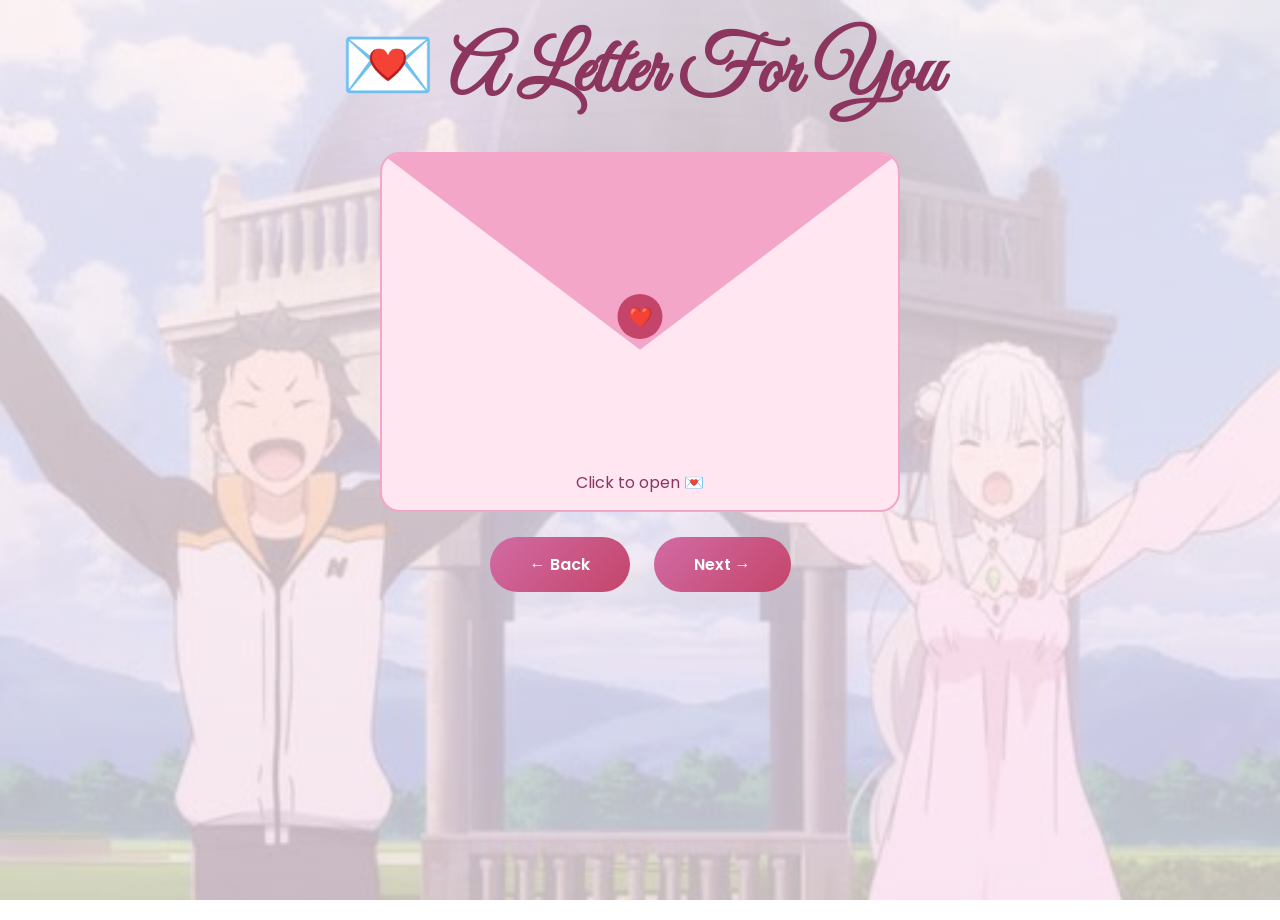
==== page4.html @ 2b9e9f4b "Add files via upload" ====
<!DOCTYPE html>
<html>
<head>
<title>Love Letter</title>
<link rel="stylesheet" href="style.css">
</head>
<body>

<div class="letter">

<h1>💌 A Letter For You</h1>

<!-- ENVELOPE -->
<div class="envelope" id="envelope">

    <div class="envelope-box">

        <!-- FLAP -->
        <div class="flap"></div>

        <!-- SEAL / STAMP -->
        <div class="seal">❤️</div>

        <!-- FRONT LABEL -->
        <div class="front">
            Click to open 💌
        </div>

        <!-- LETTER CONTENT -->
        <div class="paper">

            <div class="letter-photo">
                <img src="images/kiss.jpg" alt="Special Photo">
            </div>

            <p id="message">
                Maham Ali, you are the kindest and warmest soul ive met, any bad day on which I talk to you is now the best day of my life, you are my other half, I know this is a lot of heavy stuff to say, and it might be a lot, but you are genuinely so generous, so kind, so amazing, so cool, I admire the music you listen to, the clothes you wear, the way you carry yourself, the way you speak, and the way you handle daily life, I hope to make you happy every single day, and I promise you i will do my best to make sure i do
            </p>

        </div>

    </div>

</div>

<!-- NAV -->
<div style="text-align:center;">
    <a href="page3.html" class="btn">← Back</a>
    <a href="page5.html" class="btn">Next →</a>
</div>

</div>

<script src="script.js"></script>

</body>
</html>
---- style.css ----
@import url('https://fonts.googleapis.com/css2?family=Great+Vibes&family=Poppins:wght@300;400;600&display=swap');
@import url('https://fonts.googleapis.com/css2?family=Great+Vibes&family=Poppins:wght@300;400;600&family=Dancing+Script:wght@400;600&display=swap');

*{
margin:0;
padding:0;
box-sizing:border-box;
}

body{
    min-height:100vh;
    overflow-x:hidden;
    font-family:'Poppins',sans-serif;
    color:#4a2c40;

    background:
        linear-gradient(
            rgba(255, 241, 242, 0.75),
            rgba(252, 231, 243, 0.75)
        ),
        url("images/Subaru.jpeg");

    background-size:cover;
    background-position:center;
    background-attachment:fixed;
}

/* =========================
   INDEX PAGE
   ========================= */

.hero{
    display:flex;
    justify-content:center;
    align-items:center;
    min-height:100vh;
}

.glass{
    background:rgba(255, 230, 240, 0.85);
    backdrop-filter:blur(18px);
    padding:40px;
    border-radius:30px;
    max-width:900px;
    text-align:center;

    border:2px solid #f3a6c8;
    box-shadow:0 10px 30px rgba(243, 166, 200, 0.3);
}

.index-photo{
    display:flex;
    justify-content:center;
    align-items:center;

    margin:30px auto;

    background:#ffe6f0;
    border:3px solid #f3a6c8;
    border-radius:25px;

    overflow:hidden;
    width:fit-content;

    box-shadow:0 10px 25px rgba(243, 166, 200, 0.25);
}

.index-photo img{
    display:block;
    width:100%;
    max-width:520px;
    height:auto;
}

/* =========================
   HEADINGS
   ========================= */

h1{
    font-family:'Great Vibes',cursive;
    font-size:4.8rem;
    color:#8b355f;

    display:flex;
    justify-content:center;

    white-space:nowrap;

    margin:20px 0;
}

/* =========================
   BUTTONS
   ========================= */

.btn{
    display:inline-block;
    padding:15px 40px;
    margin:10px;
    background:linear-gradient(135deg,#d16ba5,#c44569);
    color:white;
    text-decoration:none;
    border-radius:50px;
    font-weight:600;
}

/* =========================
   PAGE 2
   ========================= */

/* =========================
   PAGE 2 (SAFE SCOPED FIX)
   ========================= */

.container{
    max-width:900px;
    margin:auto;
    padding:40px;
    text-align:center;
}

.timeline{
    display:flex;
    flex-direction:column;
    gap:25px;
}

.timeline-card{
    background:#ffe6f0;
    padding:25px;
    border-radius:25px;
    border:1px solid #f3a6c8;
}

/* FRAME (FIXED PROPERLY) */
.photo-frame{
    display:inline-block;        /* KEY FIX */
    width:100%;
    max-width:700px;             /* keeps it controlled */
    
    border:4px solid #f3a6c8;
    border-radius:18px;
    overflow:hidden;

    margin:0 auto 15px auto;

    background:#ffe6f0;
    box-shadow:0 8px 20px rgba(243, 166, 200, 0.25);
}

.photo-frame img{
    display:block;               /* removes inline spacing bug */
    width:100%;
    height:auto;                 /* natural ratio */
    object-fit:cover;            /* makes it fill nicely */
}

/* TEXT */
.timeline-card p{
    line-height:1.8;
}

/* =========================
   SECRET IMAGE (PAGE 2)
   ========================= */

/* =========================
   SECRET IMAGE (FINAL FIX)
   ========================= */

/* =========================
   SECRET IMAGE (PROPER CENTER FIX)
   ========================= */

.secret-img{
    position: absolute;
    right: 20px;
    top: 50%;
    transform: translateY(-50%); /* FIXED CENTERING */

    width: 65px;  /* slightly smaller like you wanted */

    display: flex;
    align-items: center;
    justify-content: center;

    z-index: 10;
    opacity: 0.7;

    transition: all 0.3s ease;
}

.secret-img img{
    width: 100%;
    height: auto;
    display: block;

    margin: 0 auto; /* forces perfect centering inside box */

    border-radius: 12px;
    border: 2px solid #f3a6c8;
}

.secret-img:hover{
    opacity: 1;
    transform: translateY(-50%) scale(1.15);
}
/* =========================
   PAGE 3
   ========================= */

.gallery{
    display:grid;
    grid-template-columns:repeat(2, 1fr);
    gap:25px;
}

.memory-card{
    background:#ffe6f0;
    padding:25px;
    border-radius:25px;
    border:1px solid #f3a6c8;
}

.gallery .story-photo{
    width:100%;
    height:360px;
    object-fit:cover;
    border:3px solid #f3a6c8;
    border-radius:16px;
    margin-bottom:15px;
}

/* CENTERED 5th CARD */
.center-card{
    grid-column: 1 / -1;   /* spans full width */
    justify-self: center;  /* centers the card */
    max-width: 500px;      /* keeps it smaller than the grid */
}
/* =========================
   PAGE 4 ENVELOPE
   ========================= */

.envelope{
    display:flex;
    justify-content:center;
    align-items:center;
    margin-top:30px;
}

.envelope-box{
    position:relative;
    width:520px;
    height:360px;

    background:#ffe6f0;
    border:2px solid #f3a6c8;
    border-radius:20px;

    overflow:hidden;
    cursor:pointer;
}

.flap{
    position:absolute;
    top:0;
    left:0;

    width:100%;
    height:100%;

    background:#f3a6c8;
    clip-path:polygon(0 0, 100% 0, 50% 55%);
    transform-origin:top;
    transition:0.8s ease;
    z-index:3;
}

.seal{
    position:absolute;
    top:140px;
    left:50%;
    transform:translateX(-50%);
    width:45px;
    height:45px;
    background:#c44569;
    border-radius:50%;
    display:flex;
    align-items:center;
    justify-content:center;
    color:white;
    font-size:20px;
    z-index:4;
}

.front{
    position:absolute;
    bottom:15px;
    width:100%;
    text-align:center;
    color:#8b355f;
}

.paper{
    position:absolute;
    top:0;
    left:0;
    width:100%;
    height:100%;
    background:white;
    padding:25px;
    text-align:center;
    opacity:0;
    transform:scale(0.95);
    transition:0.8s ease;
    overflow-y:auto;
}

.envelope-box.open .flap{
    transform:rotateX(180deg);
}

.envelope-box.open .paper{
    opacity:1;
    transform:scale(1);
}

.envelope-box.open .front{
    opacity:0;
}

.envelope-box.open .seal{
    opacity:0;
    transform:scale(0.5);
}

p{
    line-height:1.8;
}

.letter .btn{
    margin-top:25px;
}

/* =========================
   LETTER SOFT PINK UPGRADE
   ========================= */

.paper{
    background: #fff0f6; /* soft pink instead of pure white */
}

/* text spacing (optional but makes it cleaner) */
.paper p{
    margin-top:15px;
}

/* IMAGE INSIDE LETTER (PINK FRAME) */
.paper img{
    display:block;
    max-width:100%;
    width:auto;
    height:auto;

    margin:15px auto;

    border:4px solid #f3a6c8;
    border-radius:16px;

    background:#ffe6f0;

    padding:0;              /* 🔥 removes extra “fake frame size” */
    box-sizing:border-box;  /* keeps border tight */

    box-shadow:0 8px 20px rgba(243, 166, 200, 0.25);
}

/* =========================
   PAGE 4 IMAGE FIX (LETTER)
   ========================= */

.paper img{
    max-width:100%;
    width:100%;
    height:auto;
    display:block;
    margin:0 auto;
}
/* =========================
   PAGE 3 TITLE CENTER FIX
   ========================= */

/* =========================
   UNIVERSAL CARD GLOW + HOVER POP
   ========================= */

.timeline-card,
.memory-card,
.glass,
.envelope-box{
    transition: transform 0.3s ease, box-shadow 0.3s ease;
}

/* hover effect */
.timeline-card:hover,
.memory-card:hover,
.glass:hover,
.envelope-box:hover{
    transform: translateY(-6px) scale(1.02);
    box-shadow: 0 15px 35px rgba(243, 166, 200, 0.45);
}

.secret-img img{
    border: none;
    border-radius: 0;
    box-shadow: none;
}

.btn{
    transition: all 0.3s ease;
}

.btn:hover{
    transform: translateY(-3px) scale(1.05);
    box-shadow: 0 10px 20px rgba(193, 69, 105, 0.35);
}

/* =========================
   ENVELOPE SCROLLBAR (PINK + HEART)
   ========================= */

.paper{
    scrollbar-width: thin;                 /* Firefox */
    scrollbar-color: #f3a6c8 #ffe6f0;      /* thumb + track */
}

/* Firefox */
.paper{
    scrollbar-width: thin;
    scrollbar-color: #c44569 #ffe6f0;
}

/* Chrome / Edge / Safari */
.paper::-webkit-scrollbar{
    width: 10px;
}

.paper::-webkit-scrollbar-track{
    background: #ffe6f0;
    border-radius: 10px;
}

.paper::-webkit-scrollbar-thumb{
    background: linear-gradient(180deg, #f3a6c8, #c44569);
    border-radius: 10px;
    border: 2px solid #ffe6f0;
}

.paper::-webkit-scrollbar-thumb:hover{
    background: linear-gradient(180deg, #ff9ecb, #b63a5c);
}
/* Envelope letter handwriting style */
.paper{
    position: absolute;
    top: 0;
    left: 0;
    width: 100%;
    height: 100%;

    background: #fff0f6;

    padding: 25px;
    text-align: center;

    opacity: 0;
    transform: scale(0.95);
    transition: 0.8s ease;

    overflow-y: auto;

    font-family: 'Dancing Script', cursive;
    font-size: 1.3rem;
    line-height: 1.9;
    color: #6b2c4a;

    z-index: 1;
}

/* ===== GLOBAL SCROLLBAR (Chrome / Edge / Safari) ===== */

::-webkit-scrollbar{
    width: 10px;
}

::-webkit-scrollbar-track{
    background: #ffe6f0;
}

::-webkit-scrollbar-thumb{
    background: linear-gradient(180deg, #f3a6c8, #c44569);
    border-radius: 10px;
    border: 2px solid #ffe6f0;
}

::-webkit-scrollbar-thumb:hover{
    background: linear-gradient(180deg, #ff9ecb, #b63a5c);
}
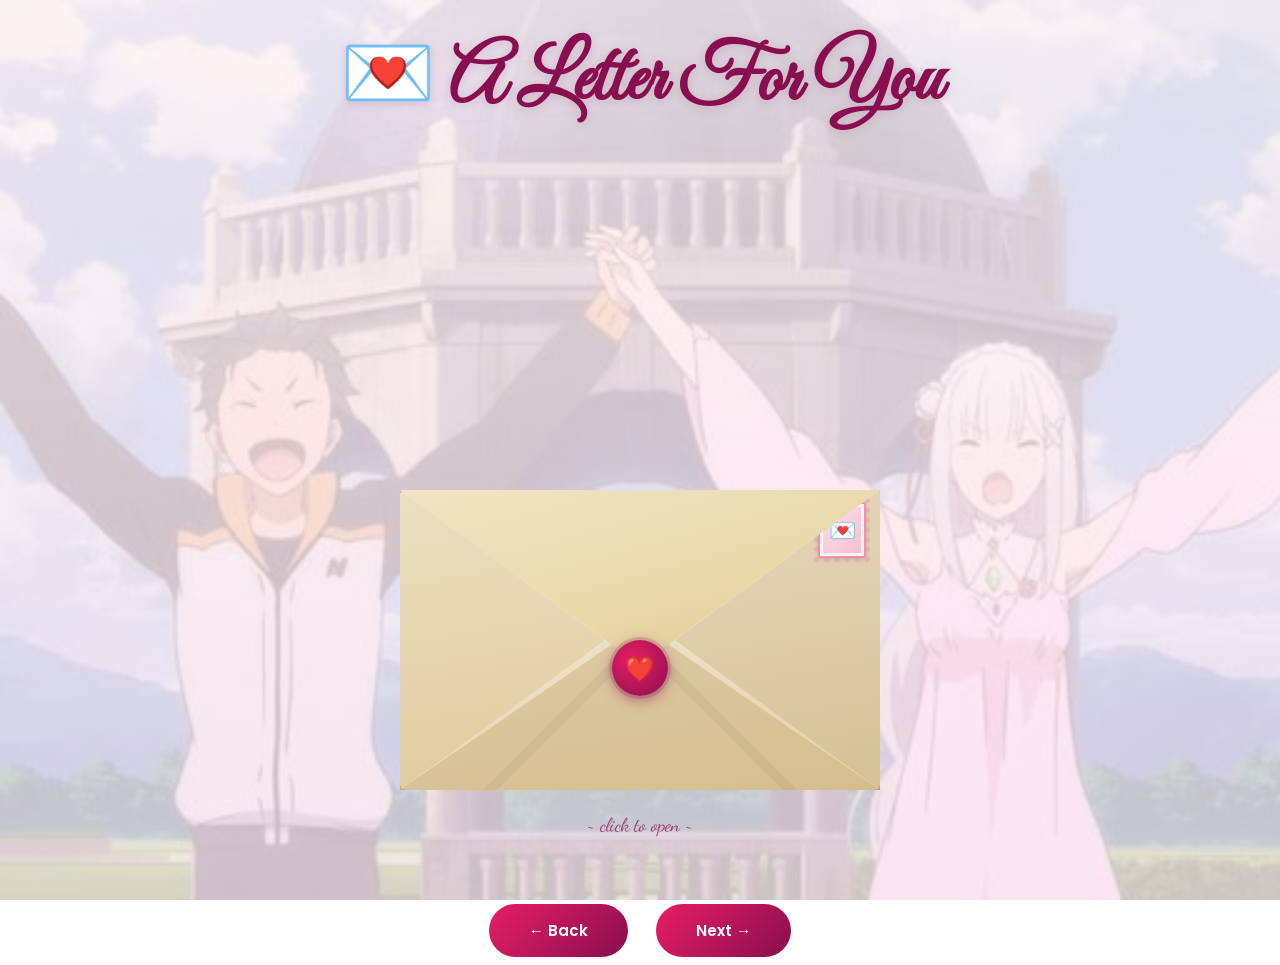
==== commit 09788d7a: "Add files via upload" ====
--- a/page4.html
+++ b/page4.html
@@ -6,52 +6,52 @@
 </head>
 <body>
 
-<div class="letter">
-
 <h1>💌 A Letter For You</h1>
 
-<!-- ENVELOPE -->
-<div class="envelope" id="envelope">
+<div class="scene">
+  <div class="env-outer" id="env">
 
-    <div class="envelope-box">
-
-        <!-- FLAP -->
-        <div class="flap"></div>
-
-        <!-- SEAL / STAMP -->
-        <div class="seal">❤️</div>
-
-        <!-- FRONT LABEL -->
-        <div class="front">
-            Click to open 💌
+    <div class="letter" id="letter">
+      <div class="letter-content">
+        <div class="salutation">Maham Ali,</div>
+        <img src="images/kiss.jpg" alt="Special Photo" class="letter-photo">
+        <div class="body">
+          you are the kindest and warmest soul i've ever met.
+          Any bad day on which I talk to you becomes the best day
+          of my life. You are my other half — so generous, so kind,
+          so amazing, so cool. I admire the music you listen to,
+          the clothes you wear, the way you carry yourself,
+          and the way you handle daily life.
+          I promise to make you happy every single day.
         </div>
-
-        <!-- LETTER CONTENT -->
-        <div class="paper">
-
-            <div class="letter-photo">
-                <img src="images/kiss.jpg" alt="Special Photo">
-            </div>
-
-            <p id="message">
-                Maham Ali, you are the kindest and warmest soul ive met, any bad day on which I talk to you is now the best day of my life, you are my other half, I know this is a lot of heavy stuff to say, and it might be a lot, but you are genuinely so generous, so kind, so amazing, so cool, I admire the music you listen to, the clothes you wear, the way you carry yourself, the way you speak, and the way you handle daily life, I hope to make you happy every single day, and I promise you i will do my best to make sure i do
-            </p>
-
-        </div>
-
+        <div class="sign">with love 💕</div>
+      </div>
     </div>
 
+    <div class="env-body">
+      <div class="env-left"></div>
+      <div class="env-right"></div>
+      <div class="env-bottom"></div>
+      <div class="stamp">💌</div>
+    </div>
+
+    <div class="flap">
+      <div class="flap-face flap-front"></div>
+      <div class="flap-face flap-back"></div>
+    </div>
+
+    <div class="seal">❤️</div>
+
+  </div>
+
+  <div class="hint" id="hint">~ click to open ~</div>
 </div>
 
-<!-- NAV -->
-<div style="text-align:center;">
-    <a href="page3.html" class="btn">← Back</a>
-    <a href="page5.html" class="btn">Next →</a>
-</div>
-
+<div class="nav">
+  <a href="page3.html" class="btn">← Back</a>
+  <a href="page5.html" class="btn">Next →</a>
 </div>
 
 <script src="script.js"></script>
-
 </body>
 </html>
--- a/style.css
+++ b/style.css
@@ -1,507 +1,676 @@
-@import url('https://fonts.googleapis.com/css2?family=Great+Vibes&family=Poppins:wght@300;400;600&display=swap');
-@import url('https://fonts.googleapis.com/css2?family=Great+Vibes&family=Poppins:wght@300;400;600&family=Dancing+Script:wght@400;600&display=swap');
-
-*{
-margin:0;
-padding:0;
-box-sizing:border-box;
-}
-
-body{
-    min-height:100vh;
-    overflow-x:hidden;
-    font-family:'Poppins',sans-serif;
-    color:#4a2c40;
-
-    background:
-        linear-gradient(
-            rgba(255, 241, 242, 0.75),
-            rgba(252, 231, 243, 0.75)
-        ),
-        url("images/Subaru.jpeg");
-
-    background-size:cover;
-    background-position:center;
-    background-attachment:fixed;
-}
-
-/* =========================
-   INDEX PAGE
-   ========================= */
-
-.hero{
-    display:flex;
-    justify-content:center;
-    align-items:center;
-    min-height:100vh;
-}
-
-.glass{
-    background:rgba(255, 230, 240, 0.85);
-    backdrop-filter:blur(18px);
-    padding:40px;
-    border-radius:30px;
-    max-width:900px;
-    text-align:center;
-
-    border:2px solid #f3a6c8;
-    box-shadow:0 10px 30px rgba(243, 166, 200, 0.3);
-}
-
-.index-photo{
-    display:flex;
-    justify-content:center;
-    align-items:center;
-
-    margin:30px auto;
-
-    background:#ffe6f0;
-    border:3px solid #f3a6c8;
-    border-radius:25px;
-
-    overflow:hidden;
-    width:fit-content;
-
-    box-shadow:0 10px 25px rgba(243, 166, 200, 0.25);
-}
-
-.index-photo img{
-    display:block;
-    width:100%;
-    max-width:520px;
-    height:auto;
-}
-
-/* =========================
-   HEADINGS
-   ========================= */
-
-h1{
-    font-family:'Great Vibes',cursive;
-    font-size:4.8rem;
-    color:#8b355f;
-
-    display:flex;
-    justify-content:center;
-
-    white-space:nowrap;
-
-    margin:20px 0;
-}
-
-/* =========================
-   BUTTONS
-   ========================= */
-
-.btn{
-    display:inline-block;
-    padding:15px 40px;
-    margin:10px;
-    background:linear-gradient(135deg,#d16ba5,#c44569);
-    color:white;
-    text-decoration:none;
-    border-radius:50px;
-    font-weight:600;
-}
-
-/* =========================
-   PAGE 2
-   ========================= */
-
-/* =========================
-   PAGE 2 (SAFE SCOPED FIX)
-   ========================= */
-
-.container{
-    max-width:900px;
-    margin:auto;
-    padding:40px;
-    text-align:center;
-}
-
-.timeline{
-    display:flex;
-    flex-direction:column;
-    gap:25px;
-}
-
-.timeline-card{
-    background:#ffe6f0;
-    padding:25px;
-    border-radius:25px;
-    border:1px solid #f3a6c8;
-}
-
-/* FRAME (FIXED PROPERLY) */
-.photo-frame{
-    display:inline-block;        /* KEY FIX */
-    width:100%;
-    max-width:700px;             /* keeps it controlled */
-    
-    border:4px solid #f3a6c8;
-    border-radius:18px;
-    overflow:hidden;
-
-    margin:0 auto 15px auto;
-
-    background:#ffe6f0;
-    box-shadow:0 8px 20px rgba(243, 166, 200, 0.25);
-}
-
-.photo-frame img{
-    display:block;               /* removes inline spacing bug */
-    width:100%;
-    height:auto;                 /* natural ratio */
-    object-fit:cover;            /* makes it fill nicely */
-}
-
-/* TEXT */
-.timeline-card p{
-    line-height:1.8;
-}
-
-/* =========================
-   SECRET IMAGE (PAGE 2)
-   ========================= */
-
-/* =========================
-   SECRET IMAGE (FINAL FIX)
-   ========================= */
-
-/* =========================
-   SECRET IMAGE (PROPER CENTER FIX)
-   ========================= */
-
-.secret-img{
-    position: absolute;
+@import url('https://fonts.googleapis.com/css2?family=Great+Vibes&family=Dancing+Script:wght@500;700&family=Poppins:wght@400;600&display=swap');
+
+* { margin: 0; padding: 0; box-sizing: border-box; }
+
+body {
+  min-height: 100vh;
+  overflow-x: hidden;
+  font-family: 'Poppins', sans-serif;
+  color: #4a2c40;
+  background:
+    linear-gradient(rgba(255,241,242,0.78), rgba(252,231,243,0.78)),
+    url("images/Subaru.jpeg");
+  background-size: cover;
+  background-position: center;
+  background-attachment: fixed;
+}
+
+/* ── HERO (index + page5) ── */
+.hero {
+  min-height: 100vh;
+  display: flex;
+  align-items: center;
+  justify-content: center;
+}
+
+.glass {
+  background: rgba(255, 255, 255, 0.55);
+  backdrop-filter: blur(14px);
+  border: 1.5px solid rgba(255,255,255,0.7);
+  border-radius: 24px;
+  padding: 48px 52px;
+  max-width: 480px;
+  width: 90%;
+  text-align: center;
+  box-shadow: 0 8px 40px rgba(136,14,79,0.13);
+  display: flex;
+  flex-direction: column;
+  align-items: center;
+  gap: 20px;
+  transition: transform 0.3s ease, box-shadow 0.3s ease;
+}
+
+.glass:hover {
+  transform: translateY(-6px);
+  box-shadow: 0 12px 40px rgba(136,14,79,0.22), 0 0 30px rgba(233,30,99,0.12);
+}
+
+.glass h1 {
+  font-family: 'Great Vibes', cursive;
+  font-size: 3.2rem;
+  color: #880e4f;
+  text-shadow: 0 2px 10px rgba(136,14,79,0.15);
+  white-space: nowrap;
+}
+
+.glass h2 {
+  font-family: 'Dancing Script', cursive;
+  font-size: 1.5rem;
+  color: #c2185b;
+}
+
+.glass p {
+  font-size: 1rem;
+  line-height: 1.7;
+  color: #5c2251;
+}
+
+.quote {
+  font-family: 'Dancing Script', cursive;
+  font-size: 1.3rem;
+  color: #880e4f;
+}
+
+/* index center photo */
+.index-photo {
+  width: 200px;
+  height: 200px;
+  border-radius: 50%;
+  overflow: hidden;
+  border: 4px solid #f48fb1;
+  box-shadow: 0 4px 20px rgba(136,14,79,0.2);
+}
+
+.index-photo img {
+  width: 100%;
+  height: 100%;
+  object-fit: cover;
+}
+
+/* ── CONTAINER (page2, page3) ── */
+.container {
+  max-width: 800px;
+  margin: 0 auto;
+  padding: 40px 24px 80px;
+  text-align: center;
+}
+
+.container h1 {
+  font-family: 'Great Vibes', cursive;
+  font-size: 3.4rem;
+  color: #880e4f;
+  margin-bottom: 30px;
+  text-shadow: 0 2px 10px rgba(136,14,79,0.15);
+}
+
+/* ── TIMELINE (page2) ── */
+.timeline {
+  display: flex;
+  flex-direction: column;
+  gap: 40px;
+  margin-bottom: 40px;
+}
+
+.timeline-card {
+  background: rgba(255,255,255,0.6);
+  backdrop-filter: blur(10px);
+  border: 1.5px solid rgba(255,255,255,0.75);
+  border-radius: 20px;
+  padding: 30px;
+  box-shadow: 0 4px 24px rgba(136,14,79,0.1);
+  text-align: center;
+  transition: transform 0.3s ease, box-shadow 0.3s ease;
+}
+
+.timeline-card:hover {
+  transform: translateY(-6px);
+  box-shadow: 0 12px 40px rgba(136,14,79,0.22), 0 0 30px rgba(233,30,99,0.12);
+}
+
+.timeline-card h2 {
+  font-family: 'Dancing Script', cursive;
+  font-size: 1.7rem;
+  color: #880e4f;
+  margin-bottom: 18px;
+}
+
+.timeline-card p {
+  font-size: 0.95rem;
+  line-height: 1.75;
+  color: #5c2251;
+  margin-top: 16px;
+}
+
+/* portrait frame — tall images (us.jpg) */
+.photo-frame.portrait {
+  width: 220px;
+  height: 310px;
+  margin: 0 auto;
+  border-radius: 14px;
+  overflow: hidden;
+  border: 4px solid #f48fb1;
+  box-shadow: 0 4px 18px rgba(136,14,79,0.18);
+}
+
+/* landscape frame — wide images (uss.jpg, cat.jpg) */
+.photo-frame.landscape {
+  width: 100%;
+  max-width: 500px;
+  height: 260px;
+  margin: 0 auto;
+  border-radius: 14px;
+  overflow: hidden;
+  border: 4px solid #f48fb1;
+  box-shadow: 0 4px 18px rgba(136,14,79,0.18);
+}
+
+.photo-frame img {
+  width: 100%;
+  height: 100%;
+  object-fit: cover;
+}
+
+/* secret hachiware link */
+.secret-img {
+  display: block;
+  margin: 0 auto 28px;
+  width: 60px;
+  opacity: 0.15;
+  transition: opacity 0.3s;
+}
+.secret-img:hover { opacity: 0.5; }
+.secret-img img { width: 100%; }
+
+/* ── GALLERY (page3) ── */
+.gallery {
+  display: grid;
+  grid-template-columns: repeat(2, 1fr);
+  gap: 28px;
+  margin-bottom: 40px;
+}
+
+.memory-card {
+  background: rgba(255,255,255,0.6);
+  backdrop-filter: blur(10px);
+  border: 1.5px solid rgba(255,255,255,0.75);
+  border-radius: 20px;
+  padding: 20px;
+  box-shadow: 0 4px 24px rgba(136,14,79,0.1);
+  text-align: center;
+  display: flex;
+  flex-direction: column;
+  align-items: center;
+  gap: 14px;
+  transition: transform 0.3s ease, box-shadow 0.3s ease;
+}
+
+.memory-card:hover {
+  transform: translateY(-6px);
+  box-shadow: 0 12px 40px rgba(136,14,79,0.22), 0 0 30px rgba(233,30,99,0.12);
+}
+
+.center-card {
+  grid-column: 1 / -1;
+}
+
+.story-photo {
+  width: 100%;
+  max-width: 260px;
+  height: 300px;
+  object-fit: cover;
+  object-position: top;
+  border-radius: 12px;
+  border: 3px solid #f48fb1;
+  box-shadow: 0 4px 14px rgba(136,14,79,0.15);
+  display: block;
+  margin: 0 auto;
+}
+
+.center-card .story-photo {
+  max-width: 420px;
+  height: 420px;
+}
+
+.memory-card p {
+  font-size: 0.9rem;
+  line-height: 1.7;
+  color: #5c2251;
+}
+
+/* ── SHARED H1 (page4) ── */
+h1 {
+  font-family: 'Great Vibes', cursive;
+  font-size: 4.8rem;
+  color: #880e4f;
+  text-align: center;
+  margin: 28px 0 0;
+  text-shadow: 0 2px 10px rgba(136,14,79,0.15);
+}
+
+/* ── BUTTONS ── */
+.btn {
+  display: inline-block;
+  padding: 15px 40px;
+  margin: 8px;
+  background: linear-gradient(135deg, #e91e63, #880e4f);
+  color: white;
+  text-decoration: none;
+  border-radius: 50px;
+  font-weight: 600;
+  font-size: 0.95rem;
+  transition: transform 0.2s, box-shadow 0.2s;
+}
+.btn:hover {
+  transform: translateY(-3px);
+  box-shadow: 0 10px 24px rgba(136,14,79,0.35);
+}
+
+/* ── PAGE 4 ENVELOPE ── */
+.scene {
+  display: flex;
+  flex-direction: column;
+  align-items: center;
+  margin-top: 360px;
+  margin-bottom: 60px;
+}
+
+.env-outer {
+  position: relative;
+  width: 480px;
+  height: 300px;
+  cursor: pointer;
+  overflow: hidden;
+}
+
+.letter {
+  position: absolute;
+  left: 30px;
+  right: 30px;
+  bottom: 0;
+  height: 380px;
+  z-index: 1;
+  transform: translateY(calc(100% - 300px));
+  transition: none;
+  border-radius: 5px 5px 0 0;
+  background: #fffdf7;
+  box-shadow: 0 -2px 20px rgba(0,0,0,0.12);
+  overflow: hidden;
+}
+
+.letter.animating {
+  transition: transform 1s cubic-bezier(0.34, 1.1, 0.64, 1);
+}
+
+.letter::before {
+  content: '';
+  position: absolute;
+  inset: 0;
+  background-image: repeating-linear-gradient(
+    transparent 0px, transparent 31px,
+    #e8d5e8 31px, #e8d5e8 32px
+  );
+  background-position: 0 44px;
+  pointer-events: none;
+}
+
+.letter::after {
+  content: '';
+  position: absolute;
+  top: 0; bottom: 0; left: 52px;
+  width: 1.5px;
+  background: rgba(233,30,99,0.18);
+  pointer-events: none;
+}
+
+.letter-content {
+  position: absolute;
+  inset: 0;
+  padding: 18px 20px 20px 64px;
+  font-family: 'Dancing Script', cursive;
+  font-size: 16.5px;
+  line-height: 2;
+  color: #4a1942;
+  display: flex;
+  flex-direction: column;
+  gap: 8px;
+}
+
+.letter-content .salutation {
+  font-size: 22px;
+  font-weight: 700;
+  color: #880e4f;
+  line-height: 1.4;
+}
+
+.letter-content .body {
+  font-size: 16px;
+  line-height: 2;
+  color: #5c2251;
+}
+
+.letter-content .sign {
+  font-size: 18px;
+  font-weight: 700;
+  color: #880e4f;
+  margin-top: 4px;
+}
+
+.letter-photo {
+  width: 110px;
+  height: 95px;
+  border-radius: 8px;
+  border: 3px solid #f48fb1;
+  object-fit: cover;
+  align-self: center;
+  box-shadow: 0 4px 12px rgba(136,14,79,0.2);
+}
+
+.env-body {
+  position: absolute;
+  inset: 0;
+  z-index: 2;
+  border-radius: 6px;
+  background: linear-gradient(170deg, #f7efe0 0%, #eee0c5 50%, #e4d0a8 100%);
+  box-shadow:
+    0 4px 0 #c8a96e,
+    0 8px 0 #b8944e,
+    0 12px 40px rgba(0,0,0,0.25),
+    0 30px 70px rgba(0,0,0,0.12),
+    inset 0 1px 0 rgba(255,255,255,0.6);
+}
+
+.env-body::before {
+  content: '';
+  position: absolute;
+  inset: 0;
+  border-radius: 6px;
+  background:
+    linear-gradient(135deg, transparent 49%, rgba(0,0,0,0.055) 49%, rgba(0,0,0,0.055) 51%, transparent 51%),
+    linear-gradient(225deg, transparent 49%, rgba(0,0,0,0.055) 49%, rgba(0,0,0,0.055) 51%, transparent 51%);
+  pointer-events: none;
+}
+
+.env-left {
+  position: absolute;
+  top: 0; left: 0; bottom: 0;
+  width: 0; height: 0;
+  border-top: 150px solid transparent;
+  border-bottom: 150px solid transparent;
+  border-left: 205px solid rgba(200,170,100,0.25);
+  z-index: 1;
+}
+.env-right {
+  position: absolute;
+  top: 0; right: 0; bottom: 0;
+  width: 0; height: 0;
+  border-top: 150px solid transparent;
+  border-bottom: 150px solid transparent;
+  border-right: 205px solid rgba(160,130,70,0.2);
+  z-index: 1;
+}
+.env-bottom {
+  position: absolute;
+  bottom: 0; left: 0;
+  width: 0; height: 0;
+  border-left: 240px solid transparent;
+  border-right: 240px solid transparent;
+  border-bottom: 165px solid rgba(180,145,80,0.3);
+  z-index: 1;
+}
+
+.stamp {
+  position: absolute;
+  top: 12px; right: 14px;
+  width: 48px; height: 56px;
+  background: linear-gradient(135deg, #fce4ec, #f8bbd0);
+  border: 2.5px solid #f48fb1;
+  border-radius: 2px;
+  display: flex;
+  align-items: center;
+  justify-content: center;
+  font-size: 22px;
+  z-index: 3;
+  box-shadow: inset 0 0 0 3px rgba(255,255,255,0.75), 0 1px 4px rgba(0,0,0,0.15);
+}
+.stamp::before {
+  content: '';
+  position: absolute;
+  inset: -6px;
+  border: 5px dotted rgba(244,143,177,0.45);
+  border-radius: 3px;
+}
+
+.flap {
+  position: absolute;
+  top: 0; left: 0;
+  width: 100%;
+  height: 175px;
+  z-index: 4;
+  transform-origin: top center;
+  transition: transform 0.7s cubic-bezier(0.4, 0, 0.2, 1), opacity 0.7s ease;
+}
+
+.flap-face {
+  position: absolute;
+  inset: 0;
+  clip-path: polygon(0 0, 100% 0, 50% 100%);
+}
+
+.flap-front {
+  background: linear-gradient(165deg, #f0e4c4 0%, #e8d8a8 60%, #dcc888 100%);
+}
+
+.flap-back { display: none; }
+
+.seal {
+  position: absolute;
+  top: 150px;
+  left: 50%;
+  transform: translateX(-50%);
+  width: 56px; height: 56px;
+  background: radial-gradient(circle at 38% 35%, #e91e63, #880e4f);
+  border-radius: 50%;
+  display: flex;
+  align-items: center;
+  justify-content: center;
+  font-size: 24px;
+  z-index: 5;
+  box-shadow: 0 4px 14px rgba(136,14,79,0.5), 0 0 0 3px rgba(136,14,79,0.18);
+  transition: transform 0.35s ease, opacity 0.3s ease;
+}
+
+.env-outer.open .flap {
+  transform: scaleY(0);
+  opacity: 0;
+}
+
+.env-outer.open .seal {
+  transform: translateX(-50%) scale(0.2) translateY(-30px) rotate(25deg);
+  opacity: 0;
+}
+
+@keyframes shake {
+  0%,100% { transform: rotate(0); }
+  20% { transform: rotate(-1.8deg) translateX(-5px); }
+  40% { transform: rotate(1.8deg) translateX(5px); }
+  60% { transform: rotate(-1deg) translateX(-3px); }
+  80% { transform: rotate(1deg) translateX(3px); }
+}
+.env-outer.shaking { animation: shake 0.45s ease; }
+
+.hint {
+  margin-top: 24px;
+  font-family: 'Dancing Script', cursive;
+  font-size: 19px;
+  color: #880e4f;
+  opacity: 0.75;
+  transition: opacity 0.4s;
+  user-select: none;
+}
+
+.nav {
+  margin-top: 40px;
+  text-align: center;
+  display: flex;
+  justify-content: center;
+  gap: 12px;
+}
+
+/* ── SCROLLBAR ── */
+::-webkit-scrollbar { width: 10px; }
+::-webkit-scrollbar-track { background: #fce4ec; }
+::-webkit-scrollbar-thumb {
+  background: linear-gradient(180deg, #f48fb1, #880e4f);
+  border-radius: 10px;
+  border: 2px solid #fce4ec;
+}
+
+/* ── MOBILE RESPONSIVE ── */
+@media (max-width: 600px) {
+
+  /* GLASS CARD (index + page5) */
+  .glass {
+    padding: 32px 24px;
+    max-width: 95%;
+  }
+  .glass h1 {
+    font-size: 2.4rem;
+    white-space: normal;
+  }
+  .glass h2 {
+    font-size: 1.2rem;
+  }
+
+  /* INDEX PHOTO */
+  .index-photo {
+    width: 160px;
+    height: 160px;
+  }
+
+  /* CONTAINER (page2, page3) */
+  .container {
+    padding: 28px 16px 60px;
+  }
+  .container h1 {
+    font-size: 2.4rem;
+    margin-bottom: 20px;
+  }
+
+  /* TIMELINE CARDS (page2) */
+  .timeline-card h2 {
+    font-size: 1.4rem;
+  }
+  .photo-frame.portrait {
+    width: 180px;
+    height: 250px;
+  }
+  .photo-frame.landscape {
+    height: 200px;
+  }
+
+  /* GALLERY (page3) */
+  .gallery {
+    grid-template-columns: 1fr;
+    gap: 20px;
+  }
+  .center-card {
+    grid-column: 1;
+  }
+  .story-photo {
+    max-width: 100%;
+    height: 260px;
+  }
+  .center-card .story-photo {
+    max-width: 100%;
+    height: 300px;
+  }
+
+  /* PAGE 4 ENVELOPE */
+  h1 {
+    font-size: 3rem;
+    margin: 20px 16px 0;
+  }
+  .scene {
+    margin-top: 260px;
+    margin-bottom: 40px;
+    padding: 0 16px;
+  }
+  .env-outer {
+    width: 320px;
+    height: 200px;
+  }
+  .letter {
+    left: 20px;
     right: 20px;
-    top: 50%;
-    transform: translateY(-50%); /* FIXED CENTERING */
-
-    width: 65px;  /* slightly smaller like you wanted */
-
-    display: flex;
+    height: 320px;
+    transform: translateY(calc(100% - 200px));
+  }
+  .env-left {
+    border-top-width: 100px;
+    border-bottom-width: 100px;
+    border-left-width: 136px;
+  }
+  .env-right {
+    border-top-width: 100px;
+    border-bottom-width: 100px;
+    border-right-width: 136px;
+  }
+  .env-bottom {
+    border-left-width: 160px;
+    border-right-width: 160px;
+    border-bottom-width: 110px;
+  }
+  .flap {
+    height: 116px;
+  }
+  .seal {
+    top: 100px;
+    width: 44px;
+    height: 44px;
+    font-size: 20px;
+  }
+  .letter-content {
+    padding: 14px 14px 14px 20px;
+    font-size: 14px;
+    line-height: 1.8;
+  }
+  .letter-content .salutation {
+    font-size: 18px;
+  }
+  .letter-content .body {
+    font-size: 13.5px;
+  }
+  .letter::after { display: none; }
+  .letter::before { background-position: 0 36px; }
+  .letter-photo {
+    width: 90px;
+    height: 76px;
+  }
+  .nav {
+    flex-direction: column;
     align-items: center;
-    justify-content: center;
-
-    z-index: 10;
-    opacity: 0.7;
-
-    transition: all 0.3s ease;
-}
-
-.secret-img img{
-    width: 100%;
-    height: auto;
-    display: block;
-
-    margin: 0 auto; /* forces perfect centering inside box */
-
-    border-radius: 12px;
-    border: 2px solid #f3a6c8;
-}
-
-.secret-img:hover{
-    opacity: 1;
-    transform: translateY(-50%) scale(1.15);
-}
-/* =========================
-   PAGE 3
-   ========================= */
-
-.gallery{
-    display:grid;
-    grid-template-columns:repeat(2, 1fr);
-    gap:25px;
-}
-
-.memory-card{
-    background:#ffe6f0;
-    padding:25px;
-    border-radius:25px;
-    border:1px solid #f3a6c8;
-}
-
-.gallery .story-photo{
-    width:100%;
-    height:360px;
-    object-fit:cover;
-    border:3px solid #f3a6c8;
-    border-radius:16px;
-    margin-bottom:15px;
-}
-
-/* CENTERED 5th CARD */
-.center-card{
-    grid-column: 1 / -1;   /* spans full width */
-    justify-self: center;  /* centers the card */
-    max-width: 500px;      /* keeps it smaller than the grid */
-}
-/* =========================
-   PAGE 4 ENVELOPE
-   ========================= */
-
-.envelope{
-    display:flex;
-    justify-content:center;
-    align-items:center;
-    margin-top:30px;
-}
-
-.envelope-box{
-    position:relative;
-    width:520px;
-    height:360px;
-
-    background:#ffe6f0;
-    border:2px solid #f3a6c8;
-    border-radius:20px;
-
-    overflow:hidden;
-    cursor:pointer;
-}
-
-.flap{
-    position:absolute;
-    top:0;
-    left:0;
-
-    width:100%;
-    height:100%;
-
-    background:#f3a6c8;
-    clip-path:polygon(0 0, 100% 0, 50% 55%);
-    transform-origin:top;
-    transition:0.8s ease;
-    z-index:3;
-}
-
-.seal{
-    position:absolute;
-    top:140px;
-    left:50%;
-    transform:translateX(-50%);
-    width:45px;
-    height:45px;
-    background:#c44569;
-    border-radius:50%;
-    display:flex;
-    align-items:center;
-    justify-content:center;
-    color:white;
-    font-size:20px;
-    z-index:4;
-}
-
-.front{
-    position:absolute;
-    bottom:15px;
-    width:100%;
-    text-align:center;
-    color:#8b355f;
-}
-
-.paper{
-    position:absolute;
-    top:0;
-    left:0;
-    width:100%;
-    height:100%;
-    background:white;
-    padding:25px;
-    text-align:center;
-    opacity:0;
-    transform:scale(0.95);
-    transition:0.8s ease;
-    overflow-y:auto;
-}
-
-.envelope-box.open .flap{
-    transform:rotateX(180deg);
-}
-
-.envelope-box.open .paper{
-    opacity:1;
-    transform:scale(1);
-}
-
-.envelope-box.open .front{
-    opacity:0;
-}
-
-.envelope-box.open .seal{
-    opacity:0;
-    transform:scale(0.5);
-}
-
-p{
-    line-height:1.8;
-}
-
-.letter .btn{
-    margin-top:25px;
-}
-
-/* =========================
-   LETTER SOFT PINK UPGRADE
-   ========================= */
-
-.paper{
-    background: #fff0f6; /* soft pink instead of pure white */
-}
-
-/* text spacing (optional but makes it cleaner) */
-.paper p{
-    margin-top:15px;
-}
-
-/* IMAGE INSIDE LETTER (PINK FRAME) */
-.paper img{
-    display:block;
-    max-width:100%;
-    width:auto;
-    height:auto;
-
-    margin:15px auto;
-
-    border:4px solid #f3a6c8;
-    border-radius:16px;
-
-    background:#ffe6f0;
-
-    padding:0;              /* 🔥 removes extra “fake frame size” */
-    box-sizing:border-box;  /* keeps border tight */
-
-    box-shadow:0 8px 20px rgba(243, 166, 200, 0.25);
-}
-
-/* =========================
-   PAGE 4 IMAGE FIX (LETTER)
-   ========================= */
-
-.paper img{
-    max-width:100%;
-    width:100%;
-    height:auto;
-    display:block;
-    margin:0 auto;
-}
-/* =========================
-   PAGE 3 TITLE CENTER FIX
-   ========================= */
-
-/* =========================
-   UNIVERSAL CARD GLOW + HOVER POP
-   ========================= */
-
-.timeline-card,
-.memory-card,
-.glass,
-.envelope-box{
-    transition: transform 0.3s ease, box-shadow 0.3s ease;
-}
-
-/* hover effect */
-.timeline-card:hover,
-.memory-card:hover,
-.glass:hover,
-.envelope-box:hover{
-    transform: translateY(-6px) scale(1.02);
-    box-shadow: 0 15px 35px rgba(243, 166, 200, 0.45);
-}
-
-.secret-img img{
-    border: none;
-    border-radius: 0;
-    box-shadow: none;
-}
-
-.btn{
-    transition: all 0.3s ease;
-}
-
-.btn:hover{
-    transform: translateY(-3px) scale(1.05);
-    box-shadow: 0 10px 20px rgba(193, 69, 105, 0.35);
-}
-
-/* =========================
-   ENVELOPE SCROLLBAR (PINK + HEART)
-   ========================= */
-
-.paper{
-    scrollbar-width: thin;                 /* Firefox */
-    scrollbar-color: #f3a6c8 #ffe6f0;      /* thumb + track */
-}
-
-/* Firefox */
-.paper{
-    scrollbar-width: thin;
-    scrollbar-color: #c44569 #ffe6f0;
-}
-
-/* Chrome / Edge / Safari */
-.paper::-webkit-scrollbar{
-    width: 10px;
-}
-
-.paper::-webkit-scrollbar-track{
-    background: #ffe6f0;
-    border-radius: 10px;
-}
-
-.paper::-webkit-scrollbar-thumb{
-    background: linear-gradient(180deg, #f3a6c8, #c44569);
-    border-radius: 10px;
-    border: 2px solid #ffe6f0;
-}
-
-.paper::-webkit-scrollbar-thumb:hover{
-    background: linear-gradient(180deg, #ff9ecb, #b63a5c);
-}
-/* Envelope letter handwriting style */
-.paper{
-    position: absolute;
-    top: 0;
-    left: 0;
-    width: 100%;
-    height: 100%;
-
-    background: #fff0f6;
-
-    padding: 25px;
-    text-align: center;
-
-    opacity: 0;
-    transform: scale(0.95);
-    transition: 0.8s ease;
-
-    overflow-y: auto;
-
-    font-family: 'Dancing Script', cursive;
-    font-size: 1.3rem;
-    line-height: 1.9;
-    color: #6b2c4a;
-
-    z-index: 1;
-}
-
-/* ===== GLOBAL SCROLLBAR (Chrome / Edge / Safari) ===== */
-
-::-webkit-scrollbar{
-    width: 10px;
-}
-
-::-webkit-scrollbar-track{
-    background: #ffe6f0;
-}
-
-::-webkit-scrollbar-thumb{
-    background: linear-gradient(180deg, #f3a6c8, #c44569);
-    border-radius: 10px;
-    border: 2px solid #ffe6f0;
-}
-
-::-webkit-scrollbar-thumb:hover{
-    background: linear-gradient(180deg, #ff9ecb, #b63a5c);
+    gap: 10px;
+    margin-top: 24px;
+  }
+
+  /* BUTTONS */
+  .btn {
+    padding: 13px 30px;
+    font-size: 0.9rem;
+  }
+
+  /* SECRET PAGE */
+  .secret-container {
+    padding: 24px 16px;
+  }
+  .secret-title {
+    font-size: 2.2rem;
+  }
+  .secret-grid {
+    grid-template-columns: repeat(2, 1fr);
+    gap: 12px;
+  }
+  .secret-box {
+    height: 130px;
+  }
 }
